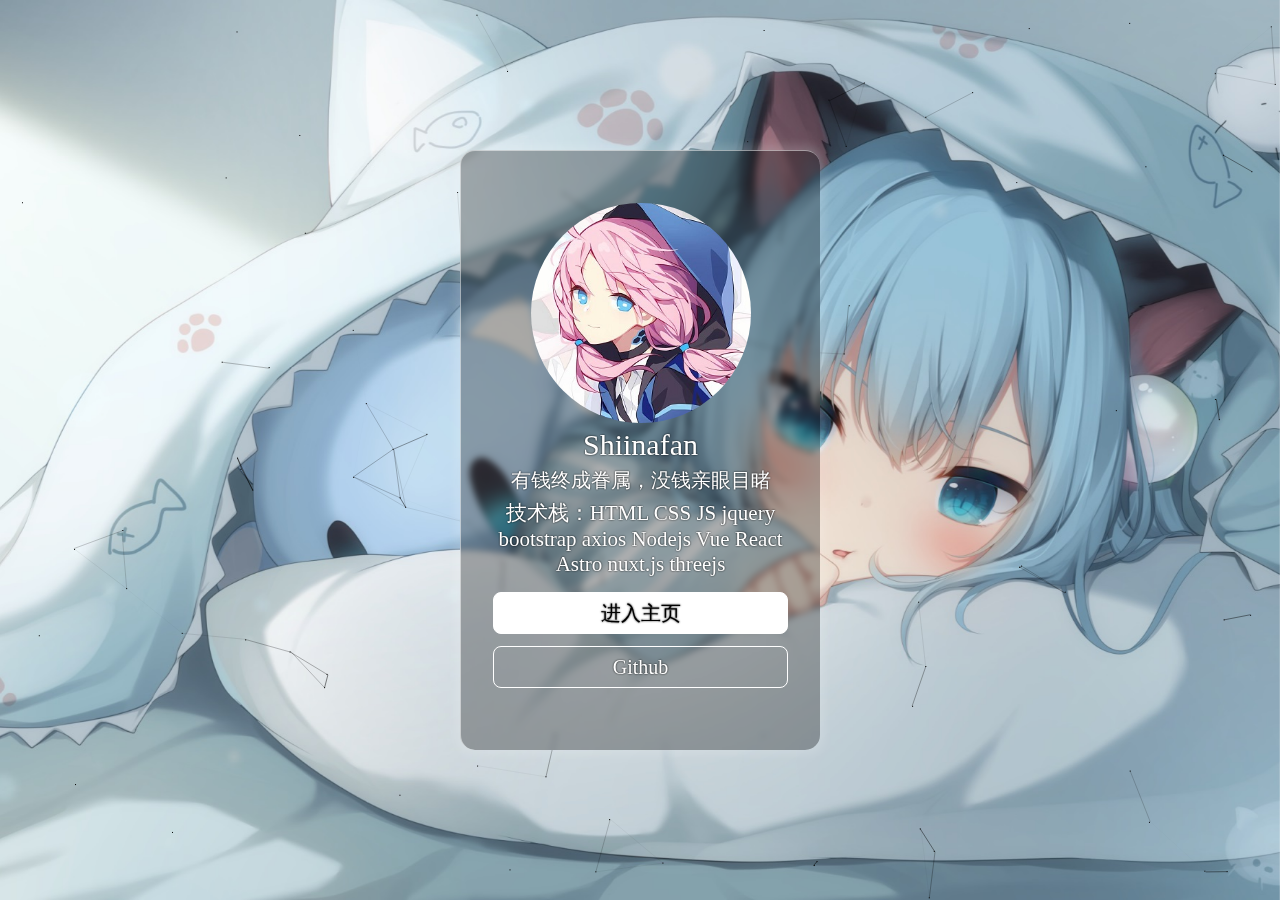
==== index.html @ a1e6e8ff "init commit" ====
<!DOCTYPE html>
<html lang="en">

<head>
  <meta charset="UTF-8">
  <meta http-equiv="X-UA-Compatible" content="IE=edge">
  <meta name="viewport" content="width=device-width, initial-scale=1.0">
  <title>Document</title>
  <link rel="stylesheet" href="./index.css">
</head>

<body>
  <div id="bg"></div>
  <div id="modal" class="modal_text">
    <img src="./img/avatar2.jpg" alt="avatar" class="modal__img" width="220" height="220">
    <div class="modal__name">Shiinafan</div>
    <div class="modal__intro">有钱终成眷属，没钱亲眼目睹</div>
    <div class="modal_tech">
      技术栈：HTML CSS JS jquery bootstrap axios Nodejs Vue React Astro nuxt.js threejs
    </div>
    <div class="button_group">
      <a href="/" class="modal__button">进入主页</a>
      <a href="/" class="modal__button github">Github</a>
    </div>
  </div>
</body>

<script src="./particle.js" color="0,0,0" opacity="1" zindex="-2" count="99"></script>

</html>
---- index.css ----
* {
  margin: 0;
  padding: 0;
  box-sizing: border-box;
}

html {
  width: 100%;
  height: 100%;
}

body {
  font-family: Microsoft YaHei;
  width: 100%;
  height: 100%;
}

#bg {
  width: 100%;
  height: 100%;
  position: fixed;
  z-index: -10;
  top: 0;
  left: 0;
  background-image: url(./img/indexBG.jpg);
  background-position: center;
  background-size: cover;
  background-repeat: no-repeat;
}

#bg::before {
  content: "";
  width: 100%;
  height: 100%;
  position: absolute;
  top: 0;
  left: 0;
  /* background-color: rgba(0, 0, 0, 0.2); */
}

#modal {
  display: flex;
  flex-flow: column nowrap;
  justify-content: center;
  align-items: center;
  gap: 5px;
  width: 360px;
  height: 600px;
  position: fixed;
  top: 50%;
  left: 50%;
  padding: 0 32px;
  border-top: 1px solid hsla(0, 0%, 1000%, 0.5);
  border-left: 1px solid hsla(0, 0%, 1000%, 0.5);
  background-image: linear-gradient(90deg,
      rgba(99, 99, 99, 0.1),
      rgba(99, 99, 99, 0.1) 1px,
      transparent 0,
      transparent),
    linear-gradient(90deg, hsla(0, 0%, 100%, 0.1) -20%, transparent 15%),
    linear-gradient(0deg, hsla(0, 0%, 100%, 0.1), transparent 25%, );
  background-color: rgba(0, 0, 0, 0.3);
  box-shadow: 0 0 10px 5px hsla(0, 0%, 100%, 0.15);
  backdrop-filter: blur(3px);
  border-radius: 15px;
  transform: translate(-50%, -50%);
}

.modal_text {
  font-size: 20px;
  text-align: center;
  color: #fff;
  text-shadow: 0 0 2px #000;
}

.modal__img {
  border-radius: 100%;
}

.modal__name {
  font-size: 30px;
}

.modal_tech {
  font-size: 21px;
}

.button_group {
  display: flex;
  flex-flow: column nowrap;
  width: 100%;
  margin: 10px 0;
  gap: 12px;
}

.modal__button {
  display: block;
  width: 100%;
  height: 42px;
  line-height: 40px;
  color: #000;
  background-color: #fff;
  border-radius: 8px;
  text-decoration: none;
  border: 1px solid #fff;
  transition: color .3s, background-color .3s;
}

.modal__button:hover {
  color: #fff;
  background-color: transparent;
}

.modal__button.github {
  color: #fff;
  background-color: transparent;
}

.modal__button.github:hover {
  color: #000;
  background-color: #fff;
}
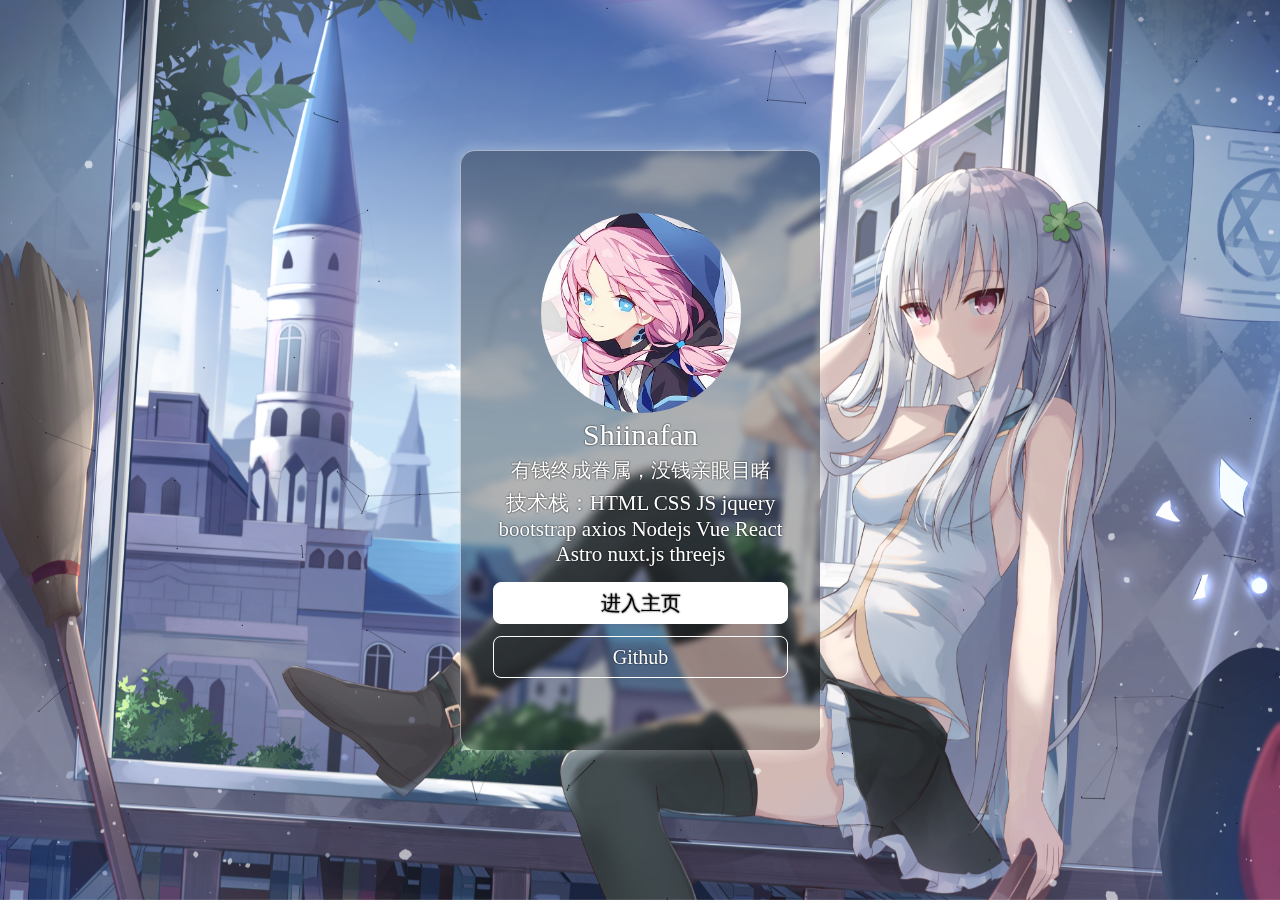
==== commit a3e3dbe8: "chore: update img and avatar wh" ====
--- a/index.html
+++ b/index.html
@@ -12,7 +12,7 @@
 <body>
   <div id="bg"></div>
   <div id="modal" class="modal_text">
-    <img src="./img/avatar2.jpg" alt="avatar" class="modal__img" width="220" height="220">
+    <img src="./img/avatar2.jpg" alt="avatar" class="modal__img" width="200" height="200">
     <div class="modal__name">Shiinafan</div>
     <div class="modal__intro">有钱终成眷属，没钱亲眼目睹</div>
     <div class="modal_tech">
--- a/index.css
+++ b/index.css
@@ -22,7 +22,7 @@
   z-index: -10;
   top: 0;
   left: 0;
-  background-image: url(./img/indexBG.jpg);
+  background-image: url(./img/bg.png);
   background-position: center;
   background-size: cover;
   background-repeat: no-repeat;
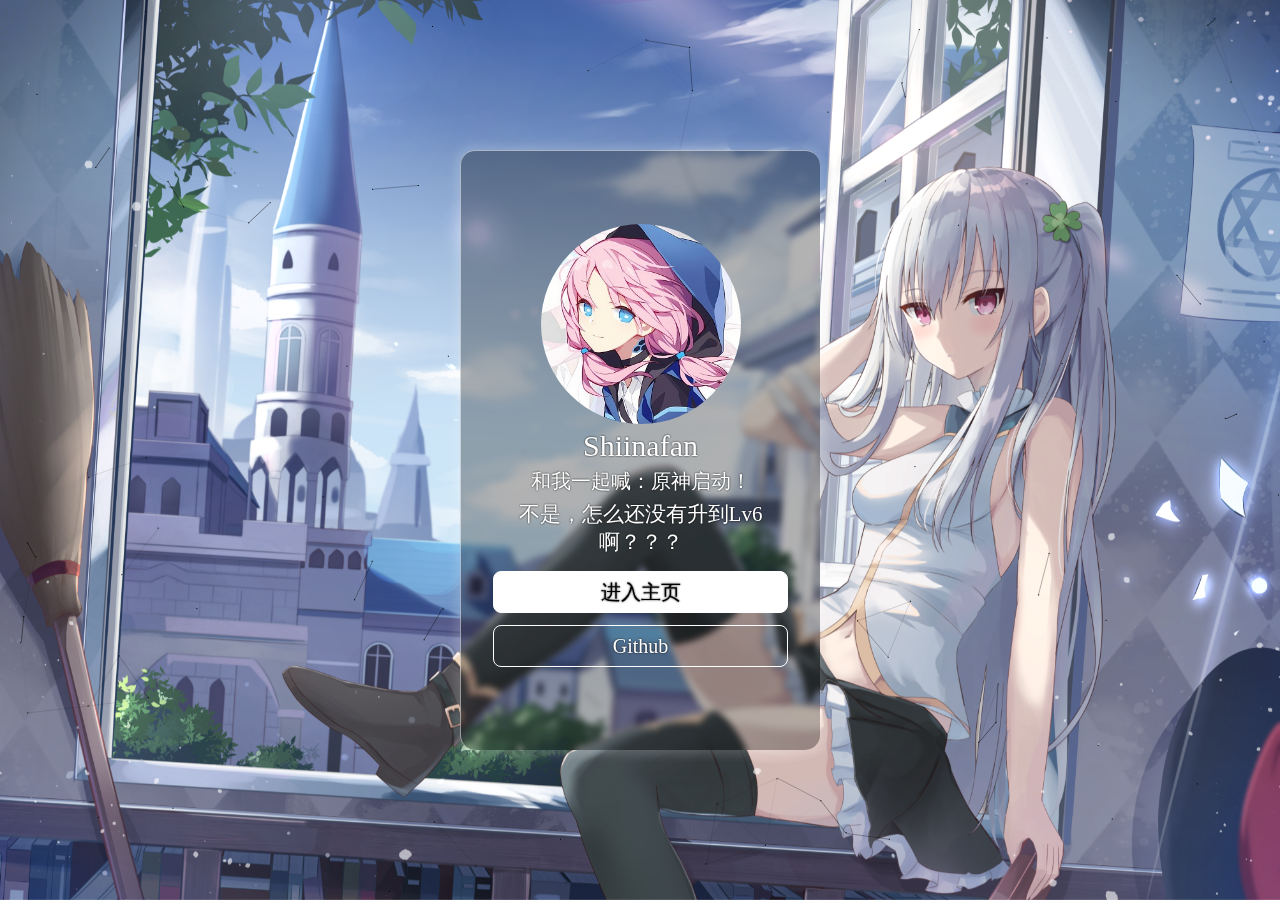
==== commit 8879b5f9: "Update index.html" ====
--- a/index.html
+++ b/index.html
@@ -14,9 +14,9 @@
   <div id="modal" class="modal_text">
     <img src="./img/avatar2.jpg" alt="avatar" class="modal__img" width="200" height="200">
     <div class="modal__name">Shiinafan</div>
-    <div class="modal__intro">有钱终成眷属，没钱亲眼目睹</div>
+    <div class="modal__intro">和我一起喊：原神启动！</div>
     <div class="modal_tech">
-      技术栈：HTML CSS JS jquery bootstrap axios Nodejs Vue React Astro nuxt.js threejs
+      不是，怎么还没有升到Lv6啊？？？
     </div>
     <div class="button_group">
       <a href="/" class="modal__button">进入主页</a>
@@ -27,4 +27,4 @@
 
 <script src="./particle.js" color="0,0,0" opacity="1" zindex="-2" count="99"></script>
 
-</html>+</html>
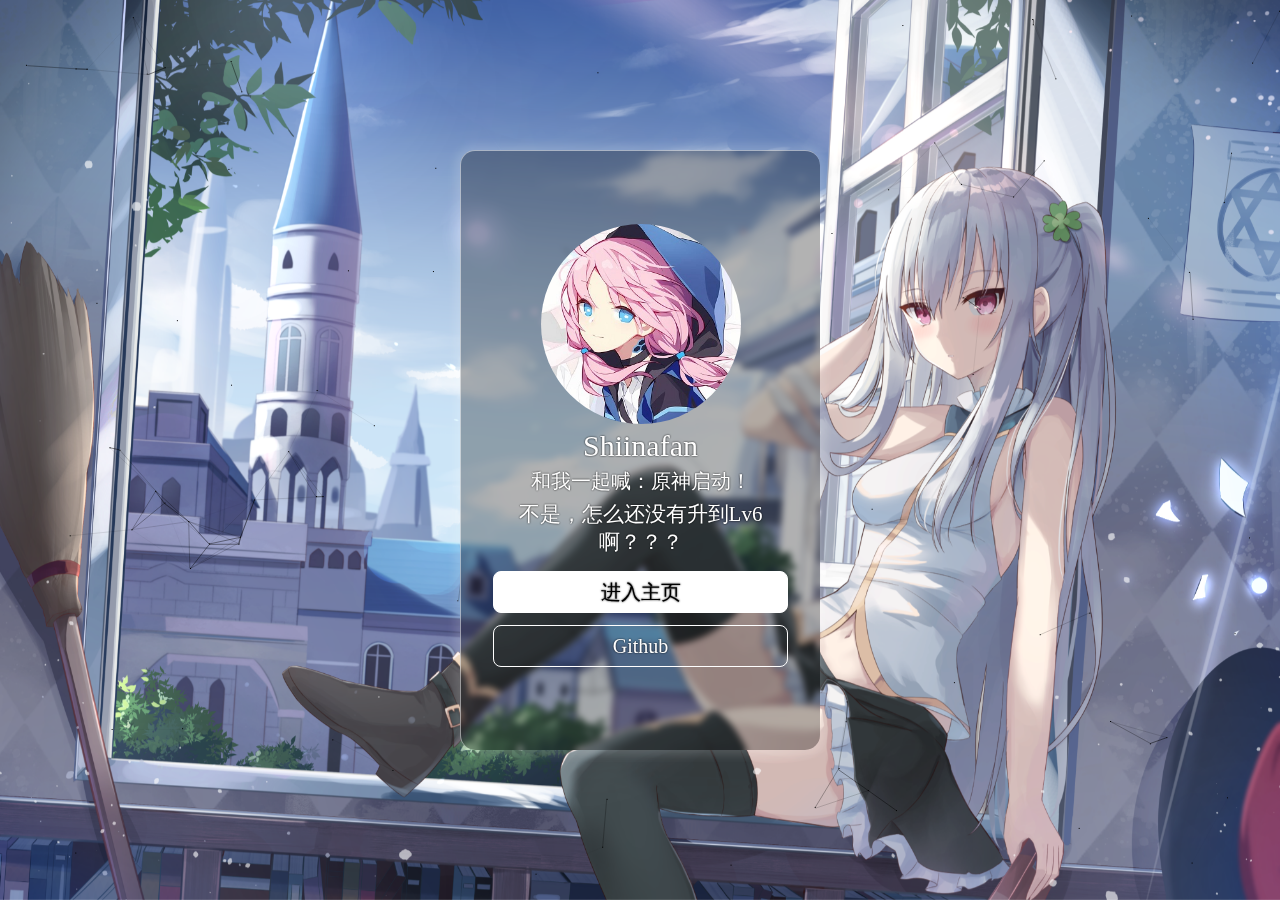
==== commit a52f3c3b: "Update index.html" ====
--- a/index.html
+++ b/index.html
@@ -5,7 +5,7 @@
   <meta charset="UTF-8">
   <meta http-equiv="X-UA-Compatible" content="IE=edge">
   <meta name="viewport" content="width=device-width, initial-scale=1.0">
-  <title>Document</title>
+  <title>快点升到Lv6吧</title>
   <link rel="stylesheet" href="./index.css">
 </head>
 
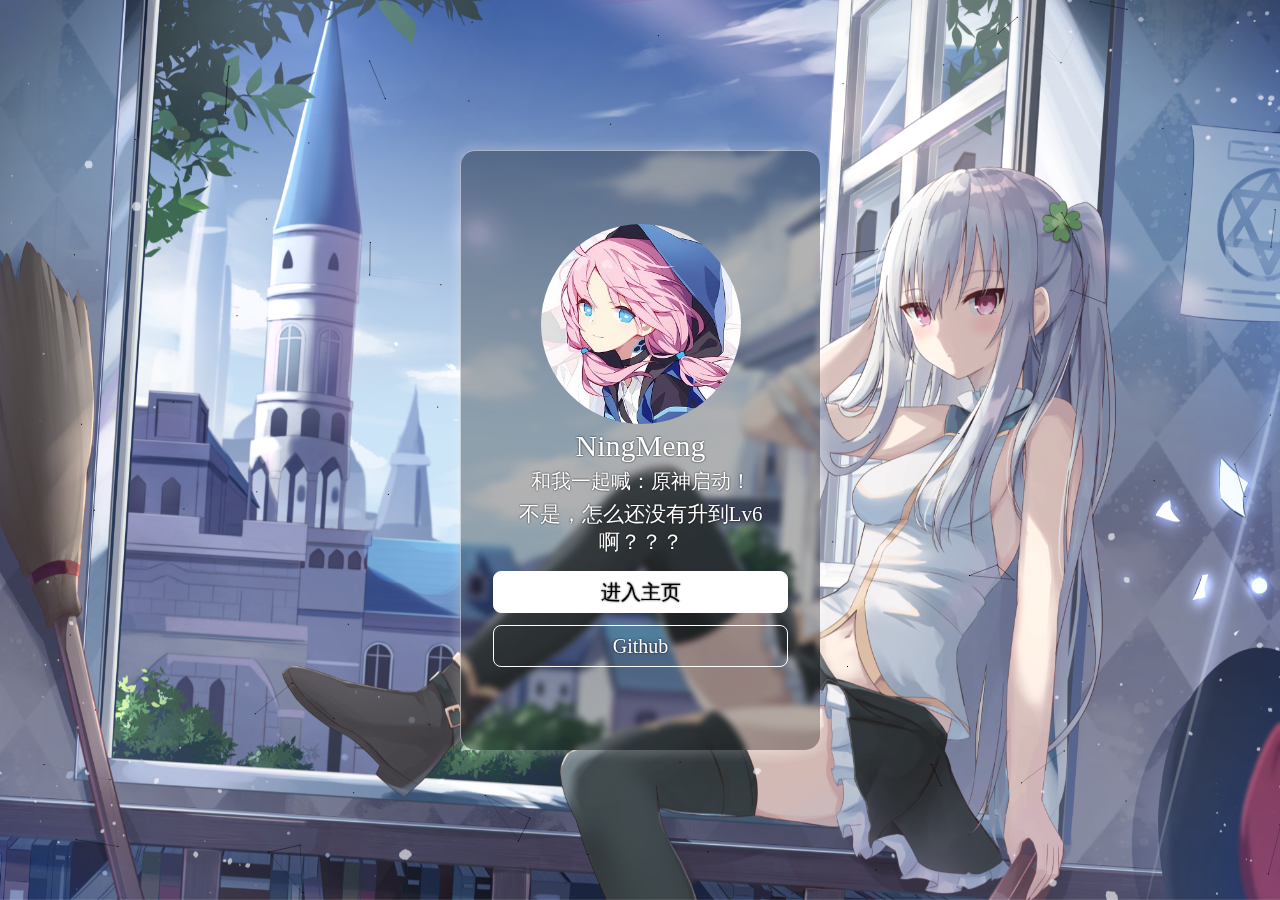
==== commit 480658f1: "Update index.html" ====
--- a/index.html
+++ b/index.html
@@ -13,7 +13,7 @@
   <div id="bg"></div>
   <div id="modal" class="modal_text">
     <img src="./img/avatar2.jpg" alt="avatar" class="modal__img" width="200" height="200">
-    <div class="modal__name">Shiinafan</div>
+    <div class="modal__name">NingMeng</div>
     <div class="modal__intro">和我一起喊：原神启动！</div>
     <div class="modal_tech">
       不是，怎么还没有升到Lv6啊？？？
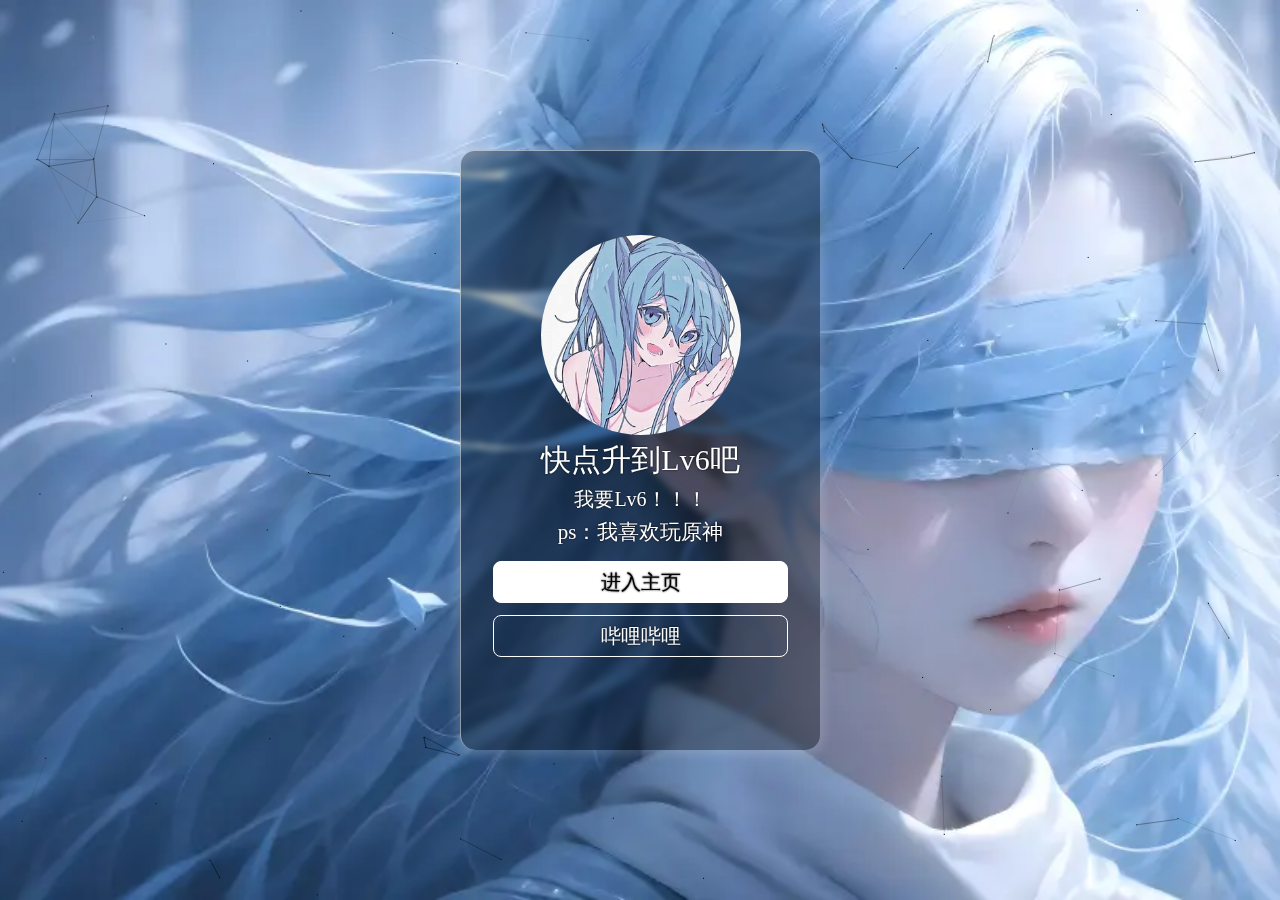
==== commit 1c50e3c1: "Add files via upload" ====
--- a/index.html
+++ b/index.html
@@ -5,26 +5,27 @@
   <meta charset="UTF-8">
   <meta http-equiv="X-UA-Compatible" content="IE=edge">
   <meta name="viewport" content="width=device-width, initial-scale=1.0">
-  <title>快点升到Lv6吧</title>
+  <title>Lv6最喜欢玩原神</title>
   <link rel="stylesheet" href="./index.css">
+  <link rel="shortcut icon" href="./img/favicon.png" />
 </head>
 
 <body>
   <div id="bg"></div>
   <div id="modal" class="modal_text">
     <img src="./img/avatar2.jpg" alt="avatar" class="modal__img" width="200" height="200">
-    <div class="modal__name">NingMeng</div>
-    <div class="modal__intro">和我一起喊：原神启动！</div>
+    <div class="modal__name">快点升到Lv6吧</div>
+    <div class="modal__intro">我要Lv6！！！</div>
     <div class="modal_tech">
-      不是，怎么还没有升到Lv6啊？？？
+      ps：我喜欢玩原神
     </div>
     <div class="button_group">
       <a href="/" class="modal__button">进入主页</a>
-      <a href="/" class="modal__button github">Github</a>
+      <a href="https://space.bilibili.com/3546749994011551/" class="modal__button github">哔哩哔哩</a>
     </div>
   </div>
 </body>
 
 <script src="./particle.js" color="0,0,0" opacity="1" zindex="-2" count="99"></script>
 
-</html>
+</html>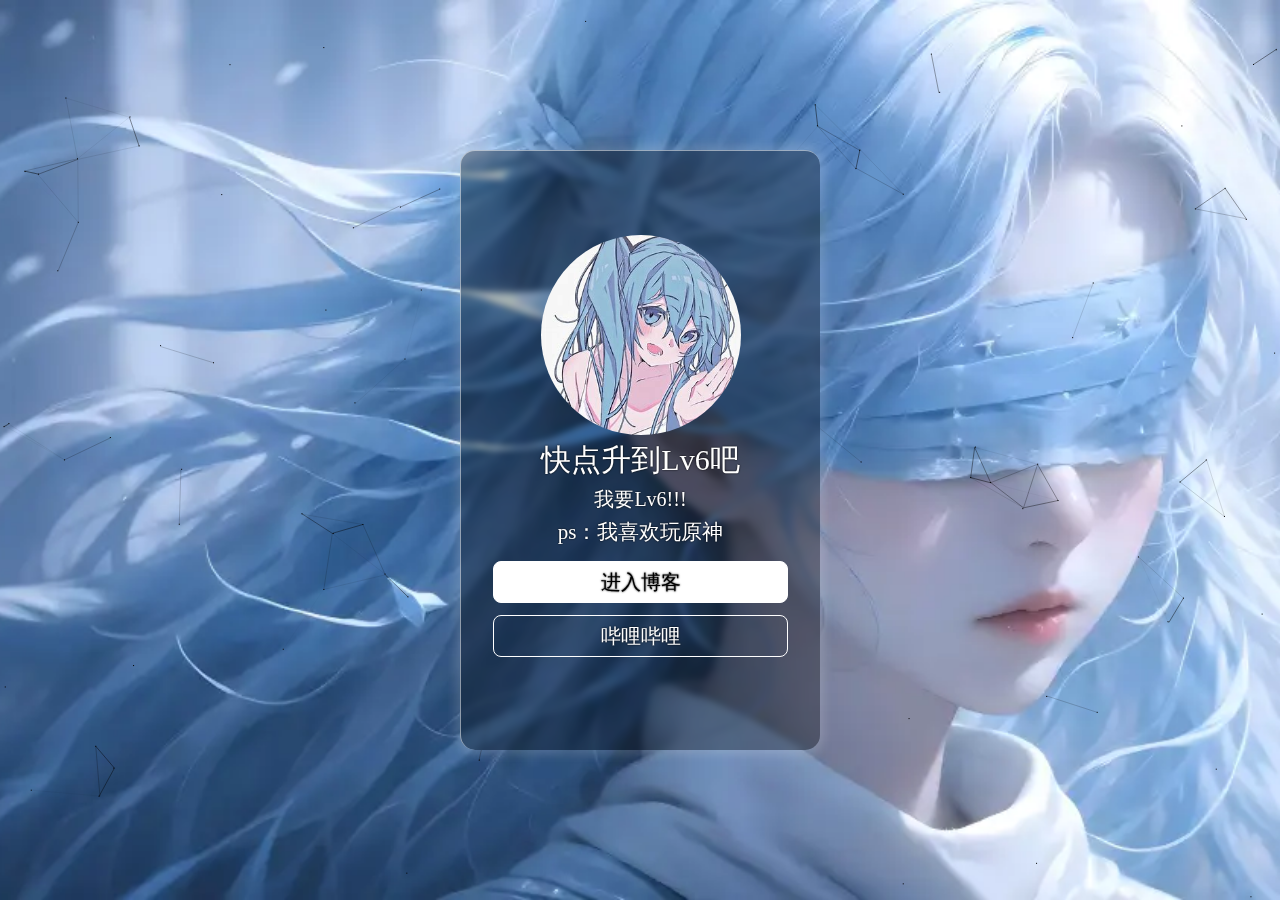
==== commit ad71f0a4: "Add files via upload" ====
--- a/index.html
+++ b/index.html
@@ -15,12 +15,12 @@
   <div id="modal" class="modal_text">
     <img src="./img/avatar2.jpg" alt="avatar" class="modal__img" width="200" height="200">
     <div class="modal__name">快点升到Lv6吧</div>
-    <div class="modal__intro">我要Lv6！！！</div>
+    <div class="modal__intro">我要Lv6!!!</div>
     <div class="modal_tech">
       ps：我喜欢玩原神
     </div>
     <div class="button_group">
-      <a href="/" class="modal__button">进入主页</a>
+      <a href="./主页/index.html" class="modal__button">进入博客</a>
       <a href="https://space.bilibili.com/3546749994011551/" class="modal__button github">哔哩哔哩</a>
     </div>
   </div>
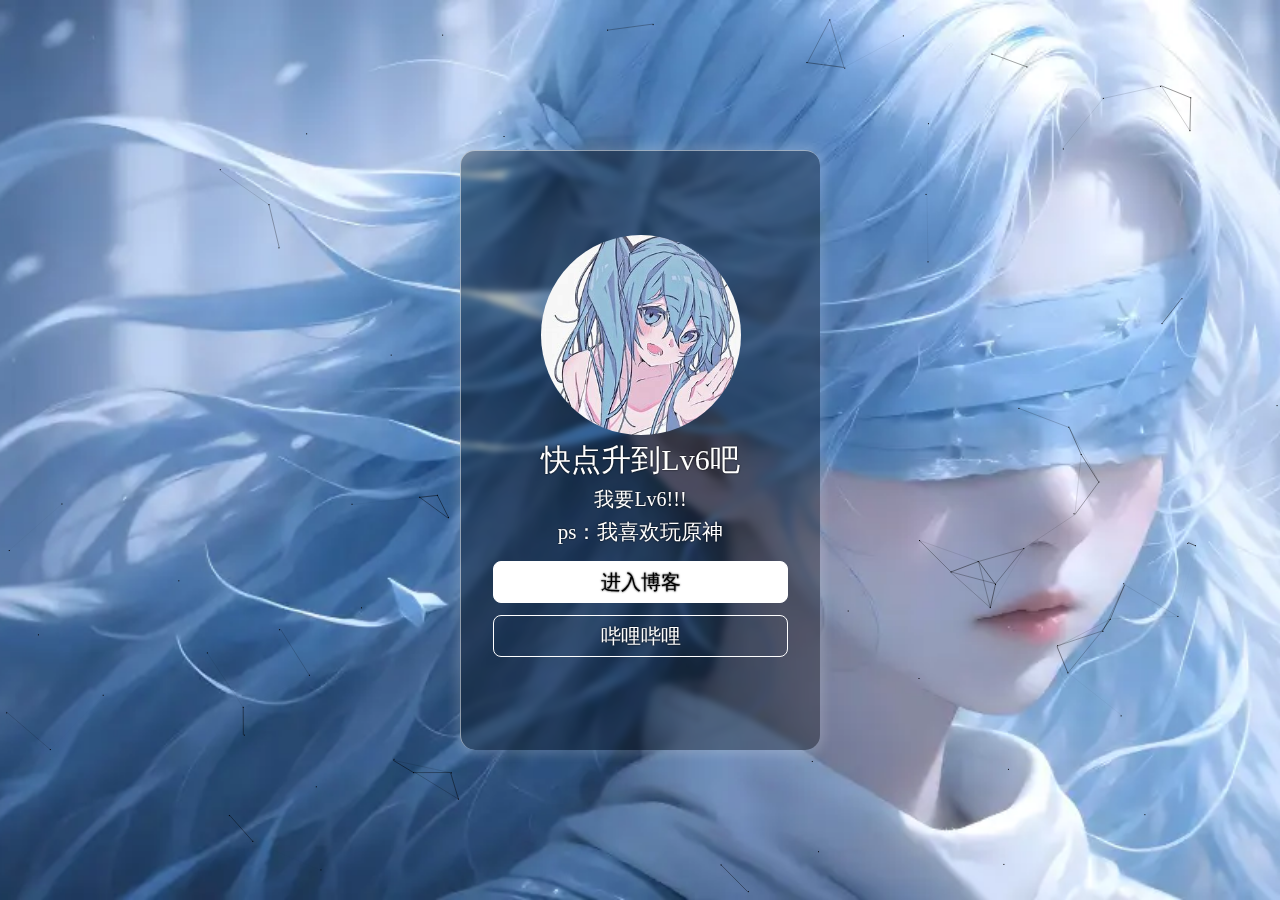
==== commit 0c7df34a: "Add files via upload" ====
--- a/index.html
+++ b/index.html
@@ -7,7 +7,100 @@
   <meta name="viewport" content="width=device-width, initial-scale=1.0">
   <title>Lv6最喜欢玩原神</title>
   <link rel="stylesheet" href="./index.css">
+  <meta name="google" content="notranslate">
   <link rel="shortcut icon" href="./img/favicon.png" />
+  <script type="text/javascript">
+    //禁止鼠标右击
+    document.oncontextmenu = function() {
+    event.returnValue = false;
+     };
+    //禁用开发者工具F12
+    document.onkeydown = document.onkeyup = document.onkeypress = function(event) {
+    let e = event || window.event || arguments.callee.caller.arguments[0];
+    if (e && e.keyCode == 123) {
+    e.returnValue = false;
+    return false;
+    }
+    };
+    let userAgent = navigator.userAgent;
+    if (userAgent.indexOf("Firefox") > -1) {
+    let checkStatus;
+    let devtools = /./;
+    devtools.toString = function() {
+    checkStatus = "on";
+    };
+    setInterval(function() {
+    checkStatus = "off";
+    console.log(devtools);
+    console.log(checkStatus);
+    console.clear();
+    if (checkStatus === "on") {
+    let target = "";
+    try {
+    window.open("about:blank", (target = "_self"));
+    } catch (err) {
+    let a = document.createElement("button");
+    a.onclick = function() {
+    window.open("about:blank", (target = "_self"));
+    };
+    a.click();
+    }
+    }
+    }, 200);
+    } else {
+    //禁用控制台
+    let ConsoleManager = {
+    onOpen: function() {
+    alert("Console is opened");
+    },
+    onClose: function() {
+    alert("Console is closed");
+    },
+    init: function() {
+    let self = this;
+    let x = document.createElement("div");
+    let isOpening = false,
+    isOpened = false;
+    Object.defineProperty(x, "id", {
+    get: function() {
+    if (!isOpening) {
+    self.onOpen();
+    isOpening = true;
+    }
+    isOpened = true;
+    return true;
+    }
+    });
+    setInterval(function() {
+    isOpened = false;
+    console.info(x);
+    console.clear();
+    if (!isOpened && isOpening) {
+    self.onClose();
+    isOpening = false;
+    }
+    }, 200);
+    }
+    };
+    ConsoleManager.onOpen = function() {
+    //打开控制台，跳转
+    let target = "";
+    try {
+    window.open("about:blank", (target = "_self"));
+    } catch (err) {
+    let a = document.createElement("button");
+    a.onclick = function() {
+    window.open("about:blank", (target = "_self"));
+    };
+    a.click();
+    }
+    };
+    ConsoleManager.onClose = function() {
+    alert("Console is closed!!!!!");
+    };
+    ConsoleManager.init();
+    }
+    </script>
 </head>
 
 <body>
@@ -20,7 +113,7 @@
       ps：我喜欢玩原神
     </div>
     <div class="button_group">
-      <a href="./主页/index.html" class="modal__button">进入博客</a>
+      <a href="./Home_page/index.html" class="modal__button">进入博客</a>
       <a href="https://space.bilibili.com/3546749994011551/" class="modal__button github">哔哩哔哩</a>
     </div>
   </div>
